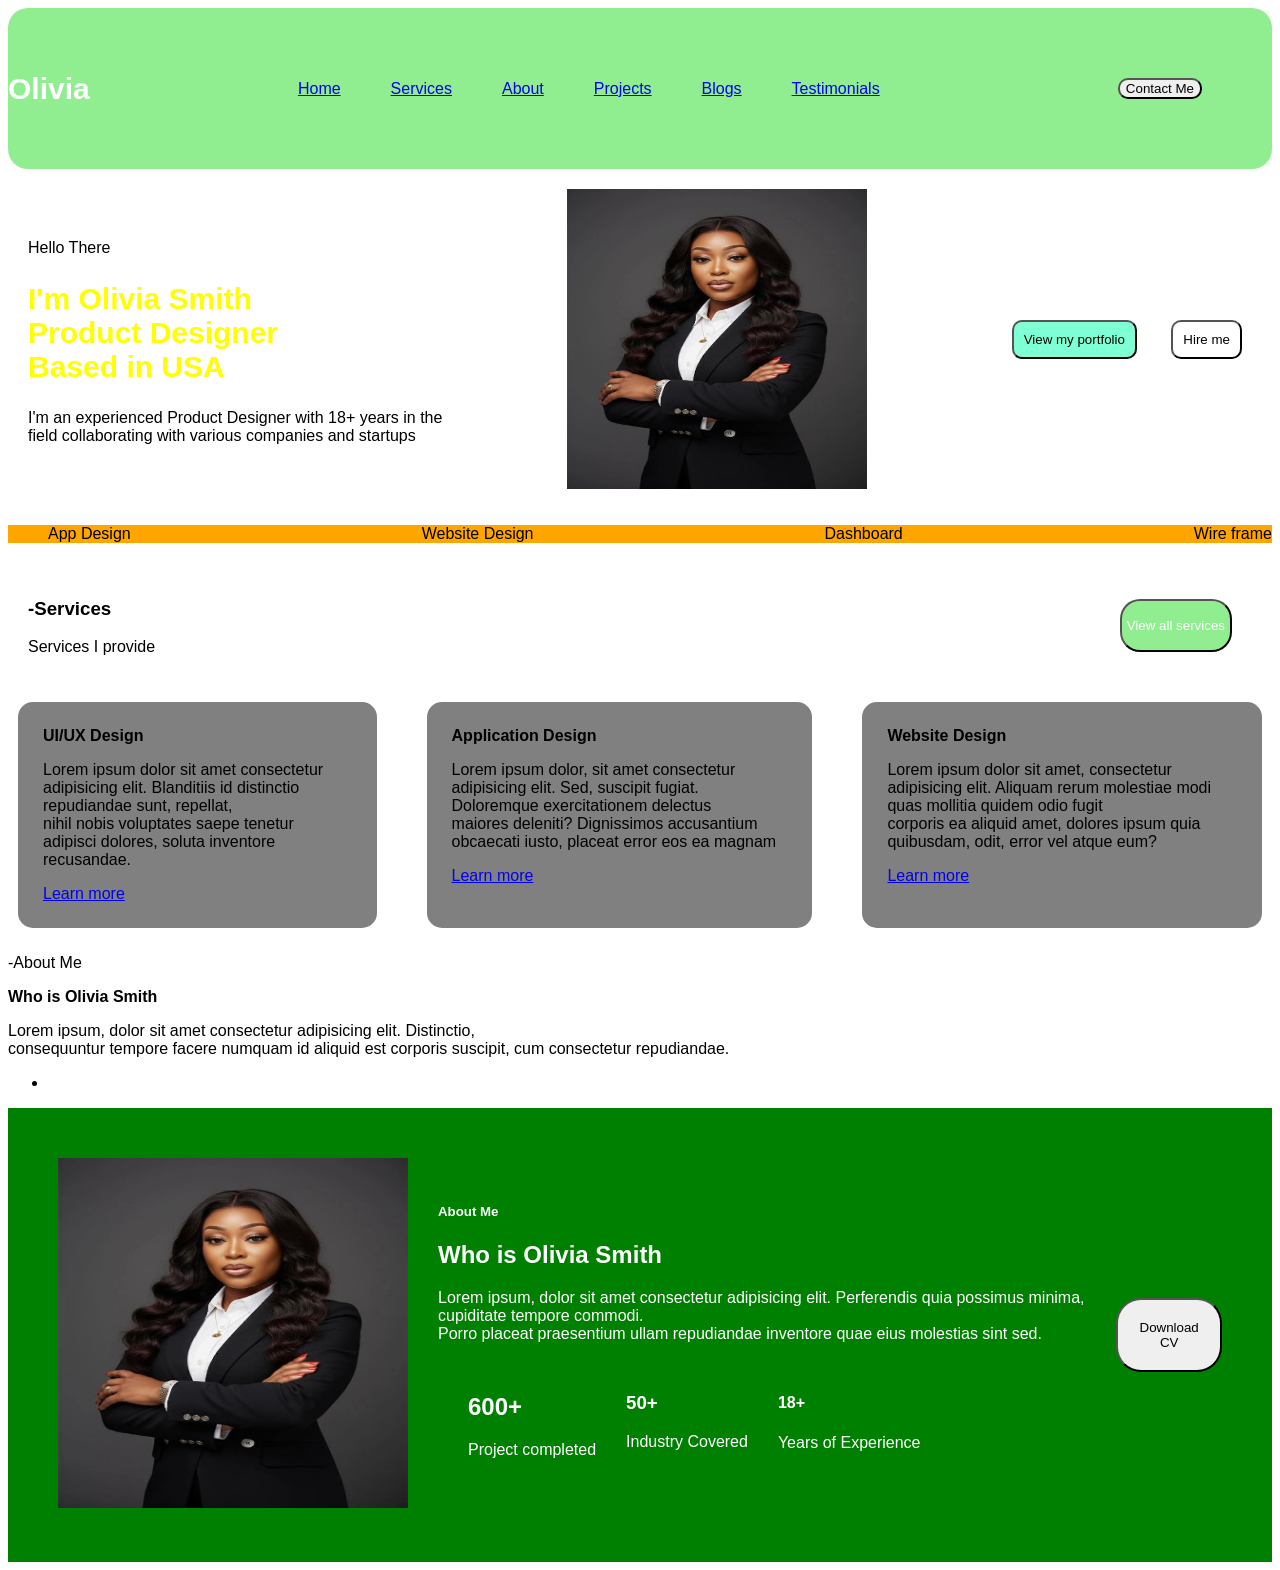
==== index.html @ 510ef55d "first commit" ====
<!DOCTYPE html>
<html lang="en">
<head>
    <meta charset="UTF-8">
    <meta name="viewport" content="width=device-width, initial-scale=1.0">
    <title>Document</title>
    <link rel="stylesheet" href="style.css">
</head>
<body>
    <header>
        <!-- NAVBAR -->
         <nav class="navbar">
            <div class="logo">
                <h2>Olivia</h2>
            </div>
            <ul class="navlinks">
                <li><a href="#">Home</a></li>
                <li><a href="#">Services</a></li>
                <li><a href="#">About</a></li>
                <li><a href="#">Projects</a></li>
                <li><a href="#">Blogs</a></li>
                <li><a href="#">Testimonials</a></li>
            </ul>
            <button class="btn">Contact Me</button>
        </nav>
    </header>
        <!-- SECTION -->
      <section class="hero">
        <div class="herotext">
            <p>Hello There</p>
            <h1 class="title">I'm Olivia Smith <br> Product Designer <br>Based in USA</h1>
            <p class="description">I'm an experienced Product Designer with 18+ years in the <br>field collaborating with various companies and startups</p>
        </div>
        <div class="heroimage">
            <img src="image/woman.jpeg" alt="" width="300px" height="300px">
            </div>
        <div>
            <div class="hero-buttons">
                <button class="button">View my portfolio</button>
                <button class="hirebutton">Hire me</button>

            </div>
            
            </section>
            <nav >
                <ul class="cont">
                    <li>App Design</li>
                    <li>Website Design</li>
                    <li>Dashboard</li>
                     <li>Wire frame</li>
                </ul>
            </nav>
           <div class="services">
            <div>
              <h3>-Services</h3>
           <p>Services I provide</p>
           </div>
             <button class="view-btn">View all services</button>
           </div>
            <div class="services-card">
             <div class="card">
            <b>UI/UX Design</b>
            <p>Lorem ipsum dolor sit amet consectetur adipisicing elit. Blanditiis id distinctio repudiandae sunt, repellat,<br> nihil nobis voluptates saepe tenetur adipisci dolores, soluta inventore recusandae.</p>
            <a href="#">Learn more</a>
           </div>
           <div class="card">
            <b>Application Design</b>
            <p>Lorem ipsum dolor, sit amet consectetur adipisicing elit. Sed, suscipit fugiat. Doloremque exercitationem delectus <br> maiores deleniti? Dignissimos accusantium obcaecati iusto, placeat error eos ea magnam</p>
            <a href="#">Learn more</a>
           </div>
           <div class="card">
            <b>Website Design</b>
            <p>Lorem ipsum dolor sit amet, consectetur adipisicing elit. Aliquam rerum molestiae modi quas mollitia quidem odio fugit <br> corporis ea aliquid amet, dolores ipsum quia quibusdam, odit, error vel atque eum?</p>
            <a href="#">Learn more</a>
           </div>
            </div>
            <div>
              <p>-About Me</p>
              <b>Who is Olivia Smith</b>
              <p>Lorem ipsum, dolor sit amet consectetur adipisicing elit. Distinctio, <br> consequuntur tempore facere numquam id aliquid est corporis suscipit, cum consectetur repudiandae.</p>
              <ul>
                <li></li>
              </ul>
              </div>
              <section class="about">
                <div class="about-image">
                    <img src="image/woman.jpeg" alt="" height="350px" width="350px">

                </div>
                <div class="about-text">
                    <h5>About Me</h5>
                    <h2>Who is Olivia Smith</h2>
                    <p>Lorem ipsum, dolor sit amet consectetur adipisicing elit. Perferendis quia possimus minima, cupiditate tempore commodi. <br> Porro placeat praesentium ullam repudiandae inventore quae eius molestias sint sed.</p>
                    <div class="stats">
                     <div>
                        <h2>600+</h2>
                        <span>Project completed</span>
                    </div>
                    <div>
                    <h3>50+</h3>
                    <span>Industry Covered</span>
                    </div>
                    <div>
                        <h4>18+</h4>
                        <span>Years of Experience</span>

                    </div>
                    </div>
                    

                </div>
                <button class="cv-btn">Download CV</button>

              </section>
            

           
          

        
                   
    
    
</body>
</html>
---- style.css ----
body{
    font-family: Arial, Helvetica, sans-serif;
}

.navbar{
    display: flex;
    justify-content: space-between;
    align-items: center;
    background-color: lightgreen;
    border-radius: 20px;
    
    
    
}
.logo{
    color: white;
    font-size: 20px;
}
.navlinks{
    display: flex;
    list-style: none;
    gap: 50px;
    justify-content: space-between;
    color: white;
}
.btn{
    /* padding: 10px; */
    border-radius: 10px;
    margin: 70px;
    
    

}
.hero{
    display: flex;
    justify-content: space-between;
    align-items: center;
    padding: 20px
}
.heroimage{
    display: flex;
    justify-content: center;
    position: relative;
    border: 10px;
    border-radius: 50px;

    
    
    
    
    
}



.title{
    color: yellow;
    font-size: 30px;
}
.description{
    margin-bottom: 10px;
}
.button{
    border-radius: 10px;
    padding: 10px;
    margin: 20px;
    background-color: aquamarine;
}
.hirebutton{
    background-color: white;
    padding: 10px;
    margin: 10px;
    border-radius: 10px;
}

.hero-button{
    display: flex;
    gap: 15px;
    margin-top: 20px    ;
}
.cont{
    display: flex;
    list-style: none;
    justify-content: space-between;
    background-color: orange;
}
.services{
    padding: 20px;
    display: flex;
    justify-content: space-between;
}


.services-card{
    display: flex;
    gap: 30px;
}
.card{
    margin: 10px;
    padding: 25px;
    border-radius: 15px;
    background-color: gray;
}

.view-btn{
    border-radius: 20px;
    margin: 20px;
    padding:5px;
    background-color: lightgreen;
    color: white;
}
.s-class{
    color: yellow;
}
.about{
    background-color: green;
    color: white;
    display: flex;
    justify-content: space-between;
    align-items: center;
    padding: 50px;
    gap: 30px;
}

.about-image{
    border-radius: 30px;

}
.stats{
    display: flex;
    gap: 30px;
    margin: 30px;
}
.cv-btn{
    padding: 20px;
    border-radius: 25px;
}
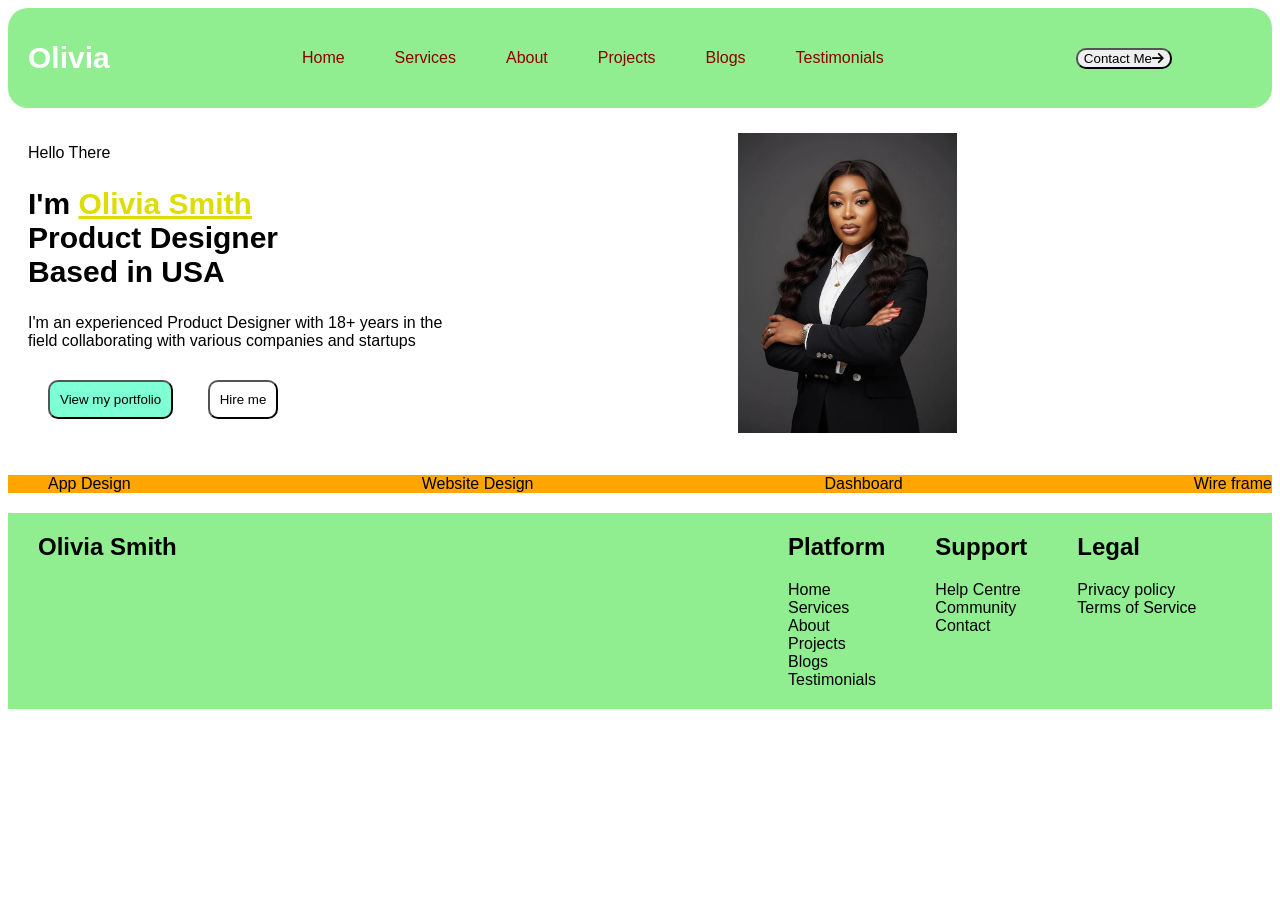
==== commit 2396c9bd: "in" ====
--- a/index.html
+++ b/index.html
@@ -2,44 +2,48 @@
 <html lang="en">
 <head>
     <meta charset="UTF-8">
+    <meta name="description" content="This is a phone selling website where we sell quality phones at affordable prices">
     <meta name="viewport" content="width=device-width, initial-scale=1.0">
-    <title>Document</title>
+    <title>Olivia Smith-Best phone seller in Kenya</title>
     <link rel="stylesheet" href="style.css">
-</head>
+    <link rel="stylesheet" href="https://cdnjs.cloudflare.com/ajax/libs/font-awesome/6.5.0/css/all.min.css">
+    <link rel="stylesheet" href="global.css">
+</head >
 <body>
     <header>
         <!-- NAVBAR -->
          <nav class="navbar">
             <div class="logo">
-                <h2>Olivia</h2>
+                <h2 class="olivia">Olivia</h2>
             </div>
             <ul class="navlinks">
-                <li><a href="#">Home</a></li>
-                <li><a href="#">Services</a></li>
-                <li><a href="#">About</a></li>
-                <li><a href="#">Projects</a></li>
-                <li><a href="#">Blogs</a></li>
-                <li><a href="#">Testimonials</a></li>
+                <li><a href="index.html">Home</a></li>
+                <li><a href="services.html">Services</a></li>
+                <li><a href="about.html">About</a></li>
+                <li><a href="projects.html">Projects</a></li>
+                <li><a href="blogs.html">Blogs</a></li>
+                <li><a href="testimonials.html">Testimonials</a></li>
             </ul>
-            <button class="btn">Contact Me</button>
+            <button class="btn">Contact Me<i class="fas fa-arrow-right"></i></button>
         </nav>
     </header>
         <!-- SECTION -->
       <section class="hero">
         <div class="herotext">
             <p>Hello There</p>
-            <h1 class="title">I'm Olivia Smith <br> Product Designer <br>Based in USA</h1>
+            <h1 class="title">I'm  <b class="smith"><u>Olivia Smith</u></b> <br> Product Designer <br>Based in USA</h1>
             <p class="description">I'm an experienced Product Designer with 18+ years in the <br>field collaborating with various companies and startups</p>
-        </div>
-        <div class="heroimage">
-            <img src="image/woman.jpeg" alt="" width="300px" height="300px">
-            </div>
-        <div>
             <div class="hero-buttons">
                 <button class="button">View my portfolio</button>
                 <button class="hirebutton">Hire me</button>
 
             </div>
+        </div>
+        <div class="heroimage">
+            <img src="image/woman.jpeg" alt="Olivia Smith, famous celebrity in the world"  height="300px">
+            </div>
+        <div>
+            
             
             </section>
             <nav >
@@ -50,68 +54,8 @@
                      <li>Wire frame</li>
                 </ul>
             </nav>
-           <div class="services">
-            <div>
-              <h3>-Services</h3>
-           <p>Services I provide</p>
-           </div>
-             <button class="view-btn">View all services</button>
-           </div>
-            <div class="services-card">
-             <div class="card">
-            <b>UI/UX Design</b>
-            <p>Lorem ipsum dolor sit amet consectetur adipisicing elit. Blanditiis id distinctio repudiandae sunt, repellat,<br> nihil nobis voluptates saepe tenetur adipisci dolores, soluta inventore recusandae.</p>
-            <a href="#">Learn more</a>
-           </div>
-           <div class="card">
-            <b>Application Design</b>
-            <p>Lorem ipsum dolor, sit amet consectetur adipisicing elit. Sed, suscipit fugiat. Doloremque exercitationem delectus <br> maiores deleniti? Dignissimos accusantium obcaecati iusto, placeat error eos ea magnam</p>
-            <a href="#">Learn more</a>
-           </div>
-           <div class="card">
-            <b>Website Design</b>
-            <p>Lorem ipsum dolor sit amet, consectetur adipisicing elit. Aliquam rerum molestiae modi quas mollitia quidem odio fugit <br> corporis ea aliquid amet, dolores ipsum quia quibusdam, odit, error vel atque eum?</p>
-            <a href="#">Learn more</a>
-           </div>
-            </div>
-            <div>
-              <p>-About Me</p>
-              <b>Who is Olivia Smith</b>
-              <p>Lorem ipsum, dolor sit amet consectetur adipisicing elit. Distinctio, <br> consequuntur tempore facere numquam id aliquid est corporis suscipit, cum consectetur repudiandae.</p>
-              <ul>
-                <li></li>
-              </ul>
-              </div>
-              <section class="about">
-                <div class="about-image">
-                    <img src="image/woman.jpeg" alt="" height="350px" width="350px">
-
-                </div>
-                <div class="about-text">
-                    <h5>About Me</h5>
-                    <h2>Who is Olivia Smith</h2>
-                    <p>Lorem ipsum, dolor sit amet consectetur adipisicing elit. Perferendis quia possimus minima, cupiditate tempore commodi. <br> Porro placeat praesentium ullam repudiandae inventore quae eius molestias sint sed.</p>
-                    <div class="stats">
-                     <div>
-                        <h2>600+</h2>
-                        <span>Project completed</span>
-                    </div>
-                    <div>
-                    <h3>50+</h3>
-                    <span>Industry Covered</span>
-                    </div>
-                    <div>
-                        <h4>18+</h4>
-                        <span>Years of Experience</span>
-
-                    </div>
-                    </div>
-                    
-
-                </div>
-                <button class="cv-btn">Download CV</button>
-
-              </section>
+             
+             
             
 
            
@@ -120,6 +64,39 @@
         
                    
     
-    
+    <footer>
+        <div class="main">
+            <div class="os">
+                 <h2>Olivia Smith</h2>
+            </div>
+            <div class="to">
+
+            <div class="plat">
+                <h2>Platform</h2>
+                <li><a href="index.html">Home</a></li>
+                <li><a href="services.html">Services</a></li>
+                <li><a href="about.html">About</a></li>
+                <li><a href="projects.html">Projects</a></li>
+                <li><a href="blogs.html">Blogs</a></li>
+                <li><a href="testimonials.html">Testimonials</a></li>
+            </div>
+            <div class="sup">
+                <h2>Support</h2>
+                <li>Help Centre</li>
+                <li>Community</li>
+                <li>Contact</li>
+
+
+            </div>
+            <div class="leg">
+                <h2>Legal</h2>
+                <li>Privacy policy</li>
+                <li>Terms of Service</li>
+            </div>
+            </div>
+           
+        </div>
+        
+    </footer>
 </body>
 </html>
--- a/style.css
+++ b/style.css
@@ -8,6 +8,8 @@
     align-items: center;
     background-color: lightgreen;
     border-radius: 20px;
+    height: 100px;
+    padding-right: 30px;
     
     
     
@@ -15,6 +17,7 @@
 .logo{
     color: white;
     font-size: 20px;
+    
 }
 .navlinks{
     display: flex;
@@ -30,6 +33,10 @@
     
     
 
+}
+
+.olivia{
+    margin-right: 30px;    
 }
 .hero{
     display: flex;
@@ -54,8 +61,12 @@
 
 
 .title{
-    color: yellow;
+    color: black;
     font-size: 30px;
+}
+.smith{
+    color: rgb(221, 221, 2);
+   
 }
 .description{
     margin-bottom: 10px;
@@ -71,6 +82,14 @@
     padding: 10px;
     margin: 10px;
     border-radius: 10px;
+}
+a{ 
+    text-decoration: none;
+    color: darkred;
+}
+a:hover{
+    color: blue;
+    text-decoration: underline;
 }
 
 .hero-button{
@@ -107,7 +126,7 @@
     margin: 20px;
     padding:5px;
     background-color: lightgreen;
-    color: white;
+    color:black;
 }
 .s-class{
     color: yellow;
@@ -127,13 +146,19 @@
 
 }
 .stats{
-    display: flex;
-    gap: 30px;
-    margin: 30px;
+    display: block;
+    
 }
 .cv-btn{
     padding: 20px;
     border-radius: 25px;
+}
+.llm{
+    display: flex;
+    gap: 30px;
+    margin: 30px;
+    border: 1px;
+    
 }
 
 
--- a/global.css
+++ b/global.css
@@ -0,0 +1,79 @@
+.navbar{
+    display: flex;
+    justify-content: space-between;
+    align-items: center;
+    background-color: lightgreen;
+    border-radius: 20px;
+    height: 100px;
+    padding-right: 30px;
+    
+    
+    
+}
+.logo{
+    color: white;
+    font-size: 20px;
+    margin-left: 20px;
+    
+}
+.navlinks{
+    display: flex;
+    list-style: none;
+    gap: 50px;
+    justify-content: space-between;
+    color: white;
+}
+.btn{
+    /* padding: 10px; */
+    border-radius: 10px;
+    margin: 70px;
+    
+    
+
+}
+a{ 
+    text-decoration: none;
+    color: darkred;
+}
+a:hover{
+    color: blue;
+    text-decoration: underline;
+}
+
+.main{
+    width: 100%;
+    background-color: lightgreen;
+    display: flex;
+    padding-bottom:20px ;
+    margin-top: 20px;
+}
+.os{
+    margin-right: 200px;
+    margin-left: 30px;
+    width: 150px;
+}
+.to{
+    display: flex;
+    margin-left: 400px;
+    
+}
+.plat{
+    margin-right: 50px;
+    list-style-type: none;
+}
+.sup{
+    list-style-type: none;
+    margin-right:50px ;
+}
+.leg{
+    list-style-type: none;
+    margin-right:50px ;
+}
+footer a{
+    color: black;
+}
+body{
+    background-color: white;
+}
+
+
